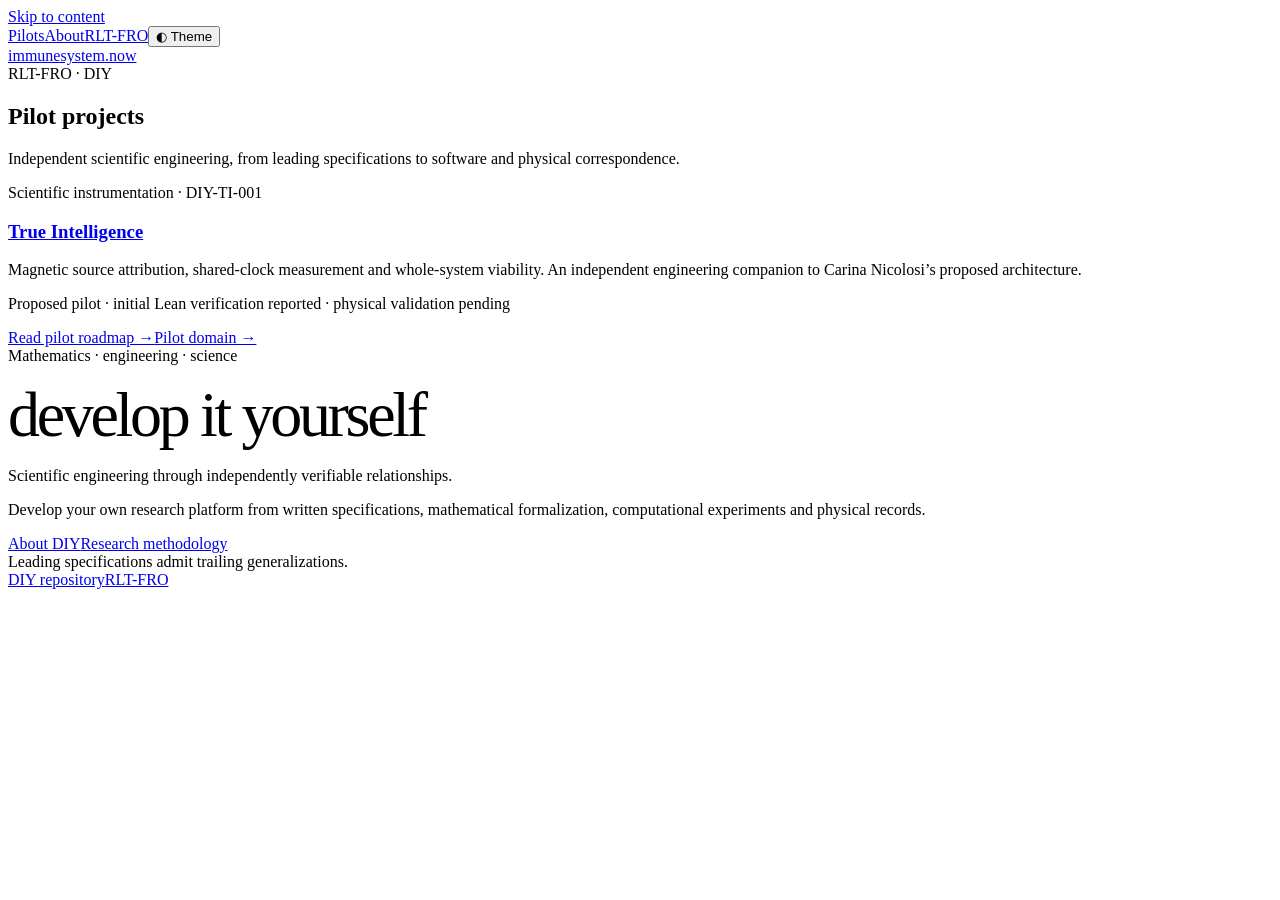
==== immunesystem-now/index.html @ fe9caad9 "Add files via upload" ====
<!doctype html>
<html lang="en" data-theme="light">
<head><meta charset="utf-8"><meta name="viewport" content="width=device-width,initial-scale=1">
<title>Pilots — immunesystem.now</title><meta name="description" content="Scientific engineering pilots of RLT-FRO DIY."><link rel="canonical" href="https://immunesystem.now/">
<link rel="stylesheet" href="/styles/site.css"><link rel="stylesheet" href="/styles/feed.css"><script src="/feed-theme.js"></script></head>
<body><a class="skip" href="#main">Skip to content</a><header class="header"><div class="container header-inner"><nav class="nav" aria-label="Main navigation"><a href="/" aria-current="page">Pilots</a><a href="/about/" >About</a><a href="https://rlt-fro.now/">RLT-FRO</a><button type="button" class="theme-toggle" id="theme-toggle">◐ Theme</button></nav><a class="brand" href="/">immunesystem<span>.now</span></a></div></header>
<main id="main" class="container"><section class="section feed-list"><span class="eyebrow">RLT-FRO · DIY</span><h1 class="feed-heading">Pilot projects</h1><p class="section-intro">Independent scientific engineering, from leading specifications to software and physical correspondence.</p>
<div class="feed-controls" id="feed-controls" hidden><label>Search<input id="feed-search" type="search" placeholder="Title, subject or pilot"></label><label>Subject<select id="feed-category"><option value="">All subjects</option><option>Scientific instrumentation</option></select></label><p class="small" id="feed-count" aria-live="polite"></p></div>
<div class="grid" id="feed-grid"><article class="card feed-card featured" data-category="Scientific instrumentation"><span class="tag">Scientific instrumentation · DIY-TI-001</span><h3><a href="/pilots/TI-001/">True Intelligence</a></h3><p>Magnetic source attribution, shared-clock measurement and whole-system viability. An independent engineering companion to Carina Nicolosi’s proposed architecture.</p><p class="small feed-status">Proposed pilot · initial Lean verification reported · physical validation pending</p><div class="links"><a href="/pilots/TI-001/">Read pilot roadmap →</a><a href="https://trueintelligence.now/">Pilot domain →</a></div></article></div><p id="feed-empty" hidden>No matching pilots.</p></section>
<section class="hero feed-hero"><span class="eyebrow">Mathematics · engineering · science</span><h2 style="font-size:clamp(2.4rem,5vw,4.2rem);font-weight:450;letter-spacing:-.052em;line-height:1.12;margin:14px 0">develop it yourself</h2><p class="subtitle">Scientific engineering through independently verifiable relationships.</p><p class="lead">Develop your own research platform from written specifications, mathematical formalization, computational experiments and physical records.</p><div class="actions"><a class="btn primary" href="/about/">About DIY</a><a class="btn" href="https://github.com/thinkthoughts/rlt-diy">Research methodology</a></div></section></main><footer class="footer"><div class="container footer-inner"><span>Leading specifications admit trailing generalizations.</span><div class="links"><a href="https://github.com/thinkthoughts/rlt-diy">DIY repository</a><a href="https://rlt-fro.now/">RLT-FRO</a></div></div></footer><script src="/feed-filter.js" defer></script></body></html>
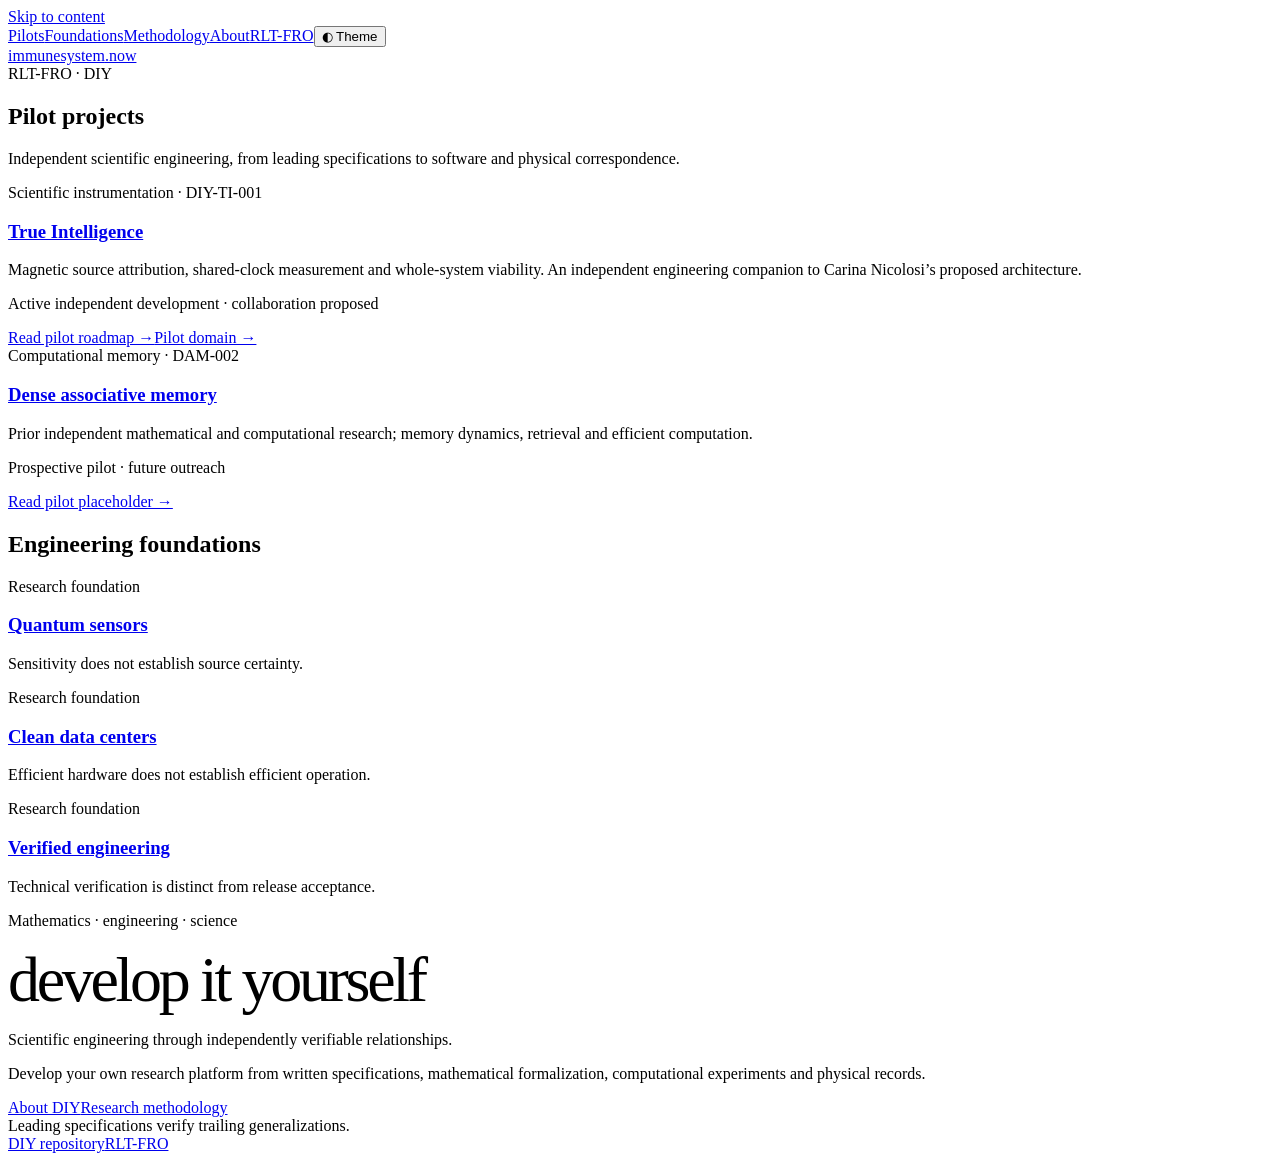
==== commit 5b2bc60c: "RLT-DIY-002: foundations, acceptance and prospective DAM pilot" ====
--- a/immunesystem-now/index.html
+++ b/immunesystem-now/index.html
@@ -3,8 +3,8 @@
 <head><meta charset="utf-8"><meta name="viewport" content="width=device-width,initial-scale=1">
 <title>Pilots — immunesystem.now</title><meta name="description" content="Scientific engineering pilots of RLT-FRO DIY."><link rel="canonical" href="https://immunesystem.now/">
 <link rel="stylesheet" href="/styles/site.css"><link rel="stylesheet" href="/styles/feed.css"><script src="/feed-theme.js"></script></head>
-<body><a class="skip" href="#main">Skip to content</a><header class="header"><div class="container header-inner"><nav class="nav" aria-label="Main navigation"><a href="/" aria-current="page">Pilots</a><a href="/about/" >About</a><a href="https://rlt-fro.now/">RLT-FRO</a><button type="button" class="theme-toggle" id="theme-toggle">◐ Theme</button></nav><a class="brand" href="/">immunesystem<span>.now</span></a></div></header>
+<body><a class="skip" href="#main">Skip to content</a><header class="header"><div class="container header-inner"><nav class="nav" aria-label="Main navigation"><a href="/" aria-current="page">Pilots</a><a href="/foundations/">Foundations</a><a href="/methodology/">Methodology</a><a href="/about/">About</a><a href="https://rlt-fro.now/">RLT-FRO</a><button type="button" class="theme-toggle" id="theme-toggle">◐ Theme</button></nav><a class="brand" href="/">immunesystem<span>.now</span></a></div></header>
 <main id="main" class="container"><section class="section feed-list"><span class="eyebrow">RLT-FRO · DIY</span><h1 class="feed-heading">Pilot projects</h1><p class="section-intro">Independent scientific engineering, from leading specifications to software and physical correspondence.</p>
-<div class="feed-controls" id="feed-controls" hidden><label>Search<input id="feed-search" type="search" placeholder="Title, subject or pilot"></label><label>Subject<select id="feed-category"><option value="">All subjects</option><option>Scientific instrumentation</option></select></label><p class="small" id="feed-count" aria-live="polite"></p></div>
-<div class="grid" id="feed-grid"><article class="card feed-card featured" data-category="Scientific instrumentation"><span class="tag">Scientific instrumentation · DIY-TI-001</span><h3><a href="/pilots/TI-001/">True Intelligence</a></h3><p>Magnetic source attribution, shared-clock measurement and whole-system viability. An independent engineering companion to Carina Nicolosi’s proposed architecture.</p><p class="small feed-status">Proposed pilot · initial Lean verification reported · physical validation pending</p><div class="links"><a href="/pilots/TI-001/">Read pilot roadmap →</a><a href="https://trueintelligence.now/">Pilot domain →</a></div></article></div><p id="feed-empty" hidden>No matching pilots.</p></section>
-<section class="hero feed-hero"><span class="eyebrow">Mathematics · engineering · science</span><h2 style="font-size:clamp(2.4rem,5vw,4.2rem);font-weight:450;letter-spacing:-.052em;line-height:1.12;margin:14px 0">develop it yourself</h2><p class="subtitle">Scientific engineering through independently verifiable relationships.</p><p class="lead">Develop your own research platform from written specifications, mathematical formalization, computational experiments and physical records.</p><div class="actions"><a class="btn primary" href="/about/">About DIY</a><a class="btn" href="https://github.com/thinkthoughts/rlt-diy">Research methodology</a></div></section></main><footer class="footer"><div class="container footer-inner"><span>Leading specifications admit trailing generalizations.</span><div class="links"><a href="https://github.com/thinkthoughts/rlt-diy">DIY repository</a><a href="https://rlt-fro.now/">RLT-FRO</a></div></div></footer><script src="/feed-filter.js" defer></script></body></html>+<div class="feed-controls" id="feed-controls" hidden><label>Search<input id="feed-search" type="search" placeholder="Title, subject or pilot"></label><label>Subject<select id="feed-category"><option value="">All subjects</option><option>Scientific instrumentation</option><option>Computational memory</option></select></label><p class="small" id="feed-count" aria-live="polite"></p></div>
+<div class="grid" id="feed-grid"><article class="card feed-card featured" data-category="Scientific instrumentation"><span class="tag">Scientific instrumentation · DIY-TI-001</span><h3><a href="/pilots/TI-001/">True Intelligence</a></h3><p>Magnetic source attribution, shared-clock measurement and whole-system viability. An independent engineering companion to Carina Nicolosi’s proposed architecture.</p><p class="small feed-status">Active independent development · collaboration proposed</p><div class="links"><a href="/pilots/TI-001/">Read pilot roadmap →</a><a href="https://trueintelligence.now/">Pilot domain →</a></div></article><article class="card feed-card" data-category="Computational memory"><span class="tag">Computational memory · DAM-002</span><h3><a href="/pilots/DAM-002/">Dense associative memory</a></h3><p>Prior independent mathematical and computational research; memory dynamics, retrieval and efficient computation.</p><p class="small feed-status">Prospective pilot · future outreach</p><a href="/pilots/DAM-002/">Read pilot placeholder →</a></article></div><p id="feed-empty" hidden>No matching pilots.</p></section>
+<section class="section"><h2>Engineering foundations</h2><div class="grid"><article class="card"><span class="tag">Research foundation</span><h3><a href="/foundations/quantum-sensors/">Quantum sensors</a></h3><p>Sensitivity does not establish source certainty.</p></article><article class="card"><span class="tag">Research foundation</span><h3><a href="/foundations/clean-datacenters/">Clean data centers</a></h3><p>Efficient hardware does not establish efficient operation.</p></article><article class="card"><span class="tag">Research foundation</span><h3><a href="/foundations/verified-engineering/">Verified engineering</a></h3><p>Technical verification is distinct from release acceptance.</p></article></div></section><section class="hero feed-hero"><span class="eyebrow">Mathematics · engineering · science</span><h2 style="font-size:clamp(2.4rem,5vw,4.2rem);font-weight:450;letter-spacing:-.052em;line-height:1.12;margin:14px 0">develop it yourself</h2><p class="subtitle">Scientific engineering through independently verifiable relationships.</p><p class="lead">Develop your own research platform from written specifications, mathematical formalization, computational experiments and physical records.</p><div class="actions"><a class="btn primary" href="/about/">About DIY</a><a class="btn" href="https://github.com/thinkthoughts/rlt-diy">Research methodology</a></div></section></main><footer class="footer"><div class="container footer-inner"><span>Leading specifications verify trailing generalizations.</span><div class="links"><a href="https://github.com/thinkthoughts/rlt-diy">DIY repository</a><a href="https://rlt-fro.now/">RLT-FRO</a></div></div></footer><script src="/feed-filter.js" defer></script></body></html>
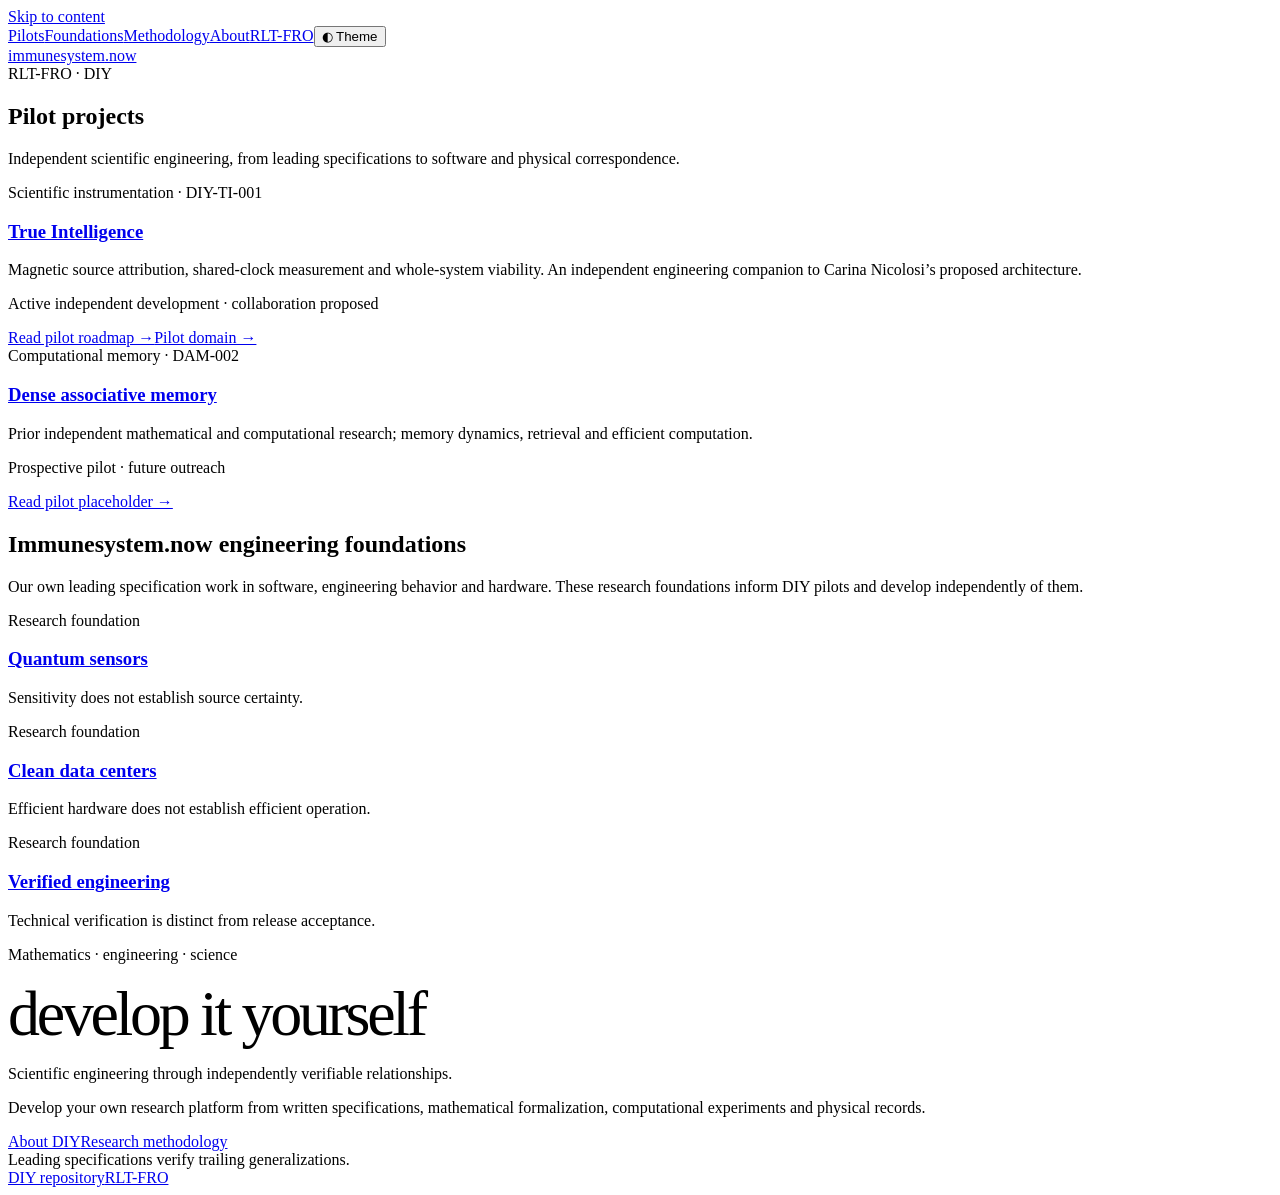
==== commit b3a4eed4: "Clarify Immunesystem.now foundations as our own leading specifications" ====
--- a/immunesystem-now/index.html
+++ b/immunesystem-now/index.html
@@ -7,4 +7,4 @@
 <main id="main" class="container"><section class="section feed-list"><span class="eyebrow">RLT-FRO · DIY</span><h1 class="feed-heading">Pilot projects</h1><p class="section-intro">Independent scientific engineering, from leading specifications to software and physical correspondence.</p>
 <div class="feed-controls" id="feed-controls" hidden><label>Search<input id="feed-search" type="search" placeholder="Title, subject or pilot"></label><label>Subject<select id="feed-category"><option value="">All subjects</option><option>Scientific instrumentation</option><option>Computational memory</option></select></label><p class="small" id="feed-count" aria-live="polite"></p></div>
 <div class="grid" id="feed-grid"><article class="card feed-card featured" data-category="Scientific instrumentation"><span class="tag">Scientific instrumentation · DIY-TI-001</span><h3><a href="/pilots/TI-001/">True Intelligence</a></h3><p>Magnetic source attribution, shared-clock measurement and whole-system viability. An independent engineering companion to Carina Nicolosi’s proposed architecture.</p><p class="small feed-status">Active independent development · collaboration proposed</p><div class="links"><a href="/pilots/TI-001/">Read pilot roadmap →</a><a href="https://trueintelligence.now/">Pilot domain →</a></div></article><article class="card feed-card" data-category="Computational memory"><span class="tag">Computational memory · DAM-002</span><h3><a href="/pilots/DAM-002/">Dense associative memory</a></h3><p>Prior independent mathematical and computational research; memory dynamics, retrieval and efficient computation.</p><p class="small feed-status">Prospective pilot · future outreach</p><a href="/pilots/DAM-002/">Read pilot placeholder →</a></article></div><p id="feed-empty" hidden>No matching pilots.</p></section>
-<section class="section"><h2>Engineering foundations</h2><div class="grid"><article class="card"><span class="tag">Research foundation</span><h3><a href="/foundations/quantum-sensors/">Quantum sensors</a></h3><p>Sensitivity does not establish source certainty.</p></article><article class="card"><span class="tag">Research foundation</span><h3><a href="/foundations/clean-datacenters/">Clean data centers</a></h3><p>Efficient hardware does not establish efficient operation.</p></article><article class="card"><span class="tag">Research foundation</span><h3><a href="/foundations/verified-engineering/">Verified engineering</a></h3><p>Technical verification is distinct from release acceptance.</p></article></div></section><section class="hero feed-hero"><span class="eyebrow">Mathematics · engineering · science</span><h2 style="font-size:clamp(2.4rem,5vw,4.2rem);font-weight:450;letter-spacing:-.052em;line-height:1.12;margin:14px 0">develop it yourself</h2><p class="subtitle">Scientific engineering through independently verifiable relationships.</p><p class="lead">Develop your own research platform from written specifications, mathematical formalization, computational experiments and physical records.</p><div class="actions"><a class="btn primary" href="/about/">About DIY</a><a class="btn" href="https://github.com/thinkthoughts/rlt-diy">Research methodology</a></div></section></main><footer class="footer"><div class="container footer-inner"><span>Leading specifications verify trailing generalizations.</span><div class="links"><a href="https://github.com/thinkthoughts/rlt-diy">DIY repository</a><a href="https://rlt-fro.now/">RLT-FRO</a></div></div></footer><script src="/feed-filter.js" defer></script></body></html>+<section class="section"><h2>Immunesystem.now engineering foundations</h2><p class="section-intro">Our own leading specification work in software, engineering behavior and hardware. These research foundations inform DIY pilots and develop independently of them.</p><div class="grid"><article class="card"><span class="tag">Research foundation</span><h3><a href="/foundations/quantum-sensors/">Quantum sensors</a></h3><p>Sensitivity does not establish source certainty.</p></article><article class="card"><span class="tag">Research foundation</span><h3><a href="/foundations/clean-datacenters/">Clean data centers</a></h3><p>Efficient hardware does not establish efficient operation.</p></article><article class="card"><span class="tag">Research foundation</span><h3><a href="/foundations/verified-engineering/">Verified engineering</a></h3><p>Technical verification is distinct from release acceptance.</p></article></div></section><section class="hero feed-hero"><span class="eyebrow">Mathematics · engineering · science</span><h2 style="font-size:clamp(2.4rem,5vw,4.2rem);font-weight:450;letter-spacing:-.052em;line-height:1.12;margin:14px 0">develop it yourself</h2><p class="subtitle">Scientific engineering through independently verifiable relationships.</p><p class="lead">Develop your own research platform from written specifications, mathematical formalization, computational experiments and physical records.</p><div class="actions"><a class="btn primary" href="/about/">About DIY</a><a class="btn" href="https://github.com/thinkthoughts/rlt-diy">Research methodology</a></div></section></main><footer class="footer"><div class="container footer-inner"><span>Leading specifications verify trailing generalizations.</span><div class="links"><a href="https://github.com/thinkthoughts/rlt-diy">DIY repository</a><a href="https://rlt-fro.now/">RLT-FRO</a></div></div></footer><script src="/feed-filter.js" defer></script></body></html>
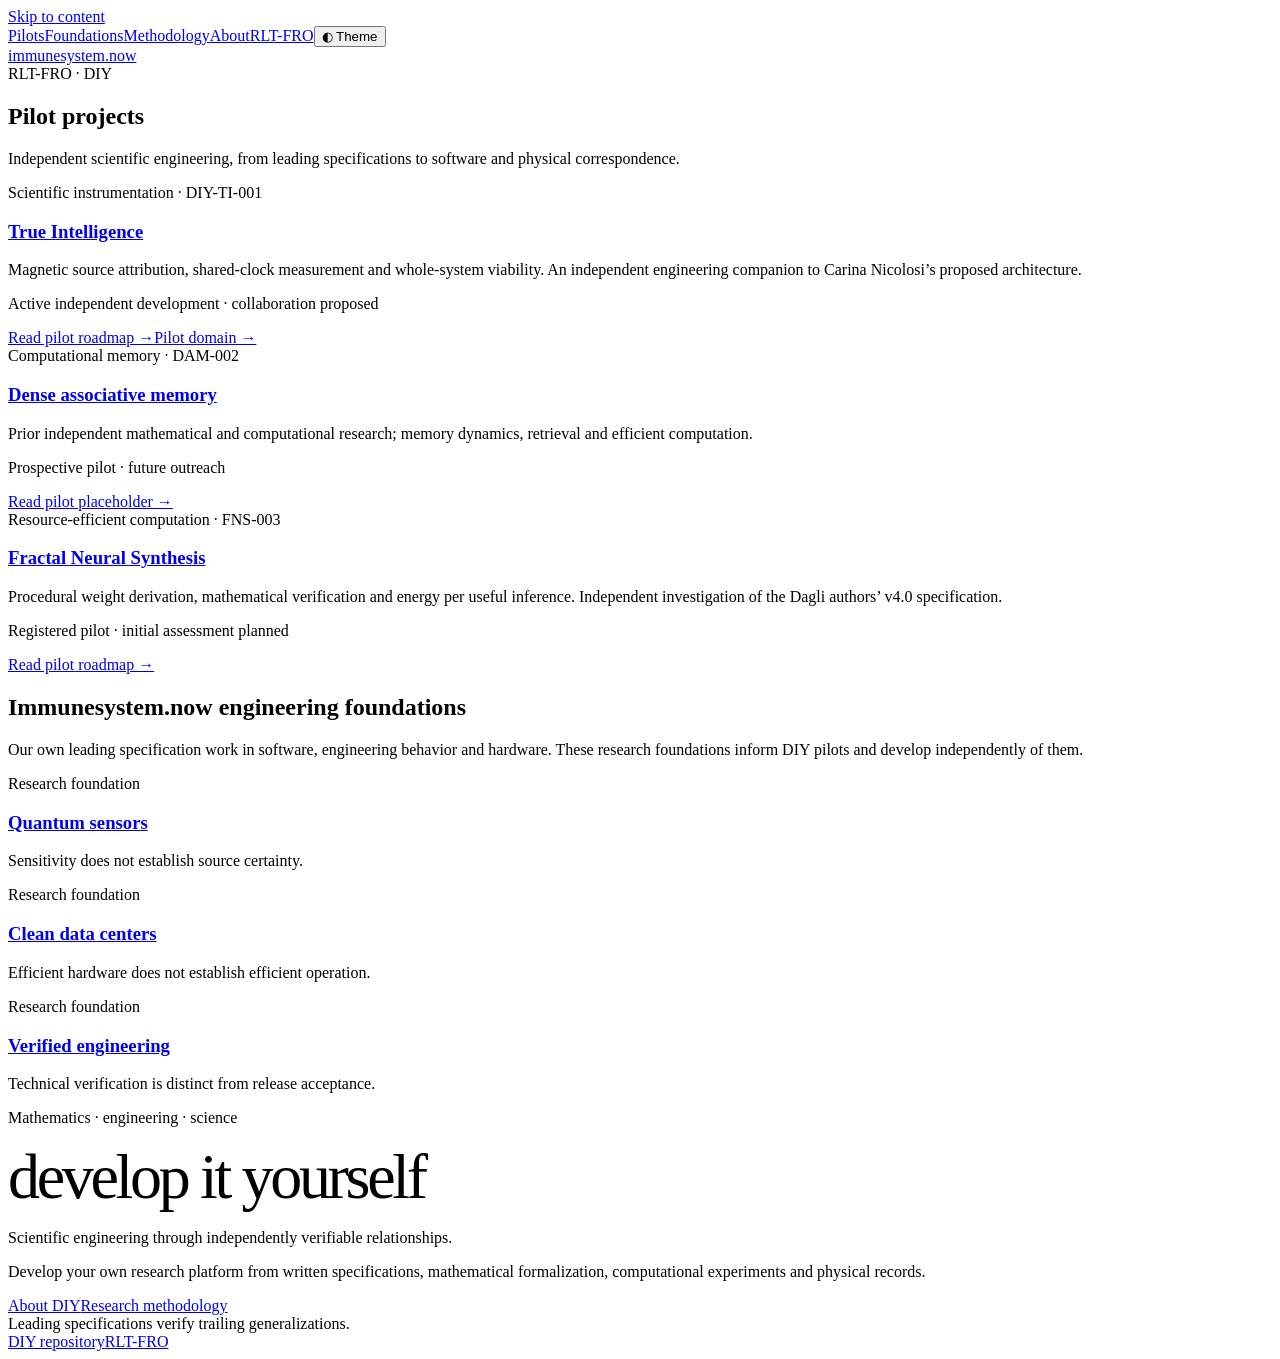
==== commit 93e2aed8: "Register FNS-003 pilot and clean computing research correspondence" ====
--- a/immunesystem-now/index.html
+++ b/immunesystem-now/index.html
@@ -5,6 +5,6 @@
 <link rel="stylesheet" href="/styles/site.css"><link rel="stylesheet" href="/styles/feed.css"><script src="/feed-theme.js"></script></head>
 <body><a class="skip" href="#main">Skip to content</a><header class="header"><div class="container header-inner"><nav class="nav" aria-label="Main navigation"><a href="/" aria-current="page">Pilots</a><a href="/foundations/">Foundations</a><a href="/methodology/">Methodology</a><a href="/about/">About</a><a href="https://rlt-fro.now/">RLT-FRO</a><button type="button" class="theme-toggle" id="theme-toggle">◐ Theme</button></nav><a class="brand" href="/">immunesystem<span>.now</span></a></div></header>
 <main id="main" class="container"><section class="section feed-list"><span class="eyebrow">RLT-FRO · DIY</span><h1 class="feed-heading">Pilot projects</h1><p class="section-intro">Independent scientific engineering, from leading specifications to software and physical correspondence.</p>
-<div class="feed-controls" id="feed-controls" hidden><label>Search<input id="feed-search" type="search" placeholder="Title, subject or pilot"></label><label>Subject<select id="feed-category"><option value="">All subjects</option><option>Scientific instrumentation</option><option>Computational memory</option></select></label><p class="small" id="feed-count" aria-live="polite"></p></div>
-<div class="grid" id="feed-grid"><article class="card feed-card featured" data-category="Scientific instrumentation"><span class="tag">Scientific instrumentation · DIY-TI-001</span><h3><a href="/pilots/TI-001/">True Intelligence</a></h3><p>Magnetic source attribution, shared-clock measurement and whole-system viability. An independent engineering companion to Carina Nicolosi’s proposed architecture.</p><p class="small feed-status">Active independent development · collaboration proposed</p><div class="links"><a href="/pilots/TI-001/">Read pilot roadmap →</a><a href="https://trueintelligence.now/">Pilot domain →</a></div></article><article class="card feed-card" data-category="Computational memory"><span class="tag">Computational memory · DAM-002</span><h3><a href="/pilots/DAM-002/">Dense associative memory</a></h3><p>Prior independent mathematical and computational research; memory dynamics, retrieval and efficient computation.</p><p class="small feed-status">Prospective pilot · future outreach</p><a href="/pilots/DAM-002/">Read pilot placeholder →</a></article></div><p id="feed-empty" hidden>No matching pilots.</p></section>
+<div class="feed-controls" id="feed-controls" hidden><label>Search<input id="feed-search" type="search" placeholder="Title, subject or pilot"></label><label>Subject<select id="feed-category"><option value="">All subjects</option><option>Scientific instrumentation</option><option>Computational memory</option><option>Resource-efficient computation</option></select></label><p class="small" id="feed-count" aria-live="polite"></p></div>
+<div class="grid" id="feed-grid"><article class="card feed-card featured" data-category="Scientific instrumentation"><span class="tag">Scientific instrumentation · DIY-TI-001</span><h3><a href="/pilots/TI-001/">True Intelligence</a></h3><p>Magnetic source attribution, shared-clock measurement and whole-system viability. An independent engineering companion to Carina Nicolosi’s proposed architecture.</p><p class="small feed-status">Active independent development · collaboration proposed</p><div class="links"><a href="/pilots/TI-001/">Read pilot roadmap →</a><a href="https://trueintelligence.now/">Pilot domain →</a></div></article><article class="card feed-card" data-category="Computational memory"><span class="tag">Computational memory · DAM-002</span><h3><a href="/pilots/DAM-002/">Dense associative memory</a></h3><p>Prior independent mathematical and computational research; memory dynamics, retrieval and efficient computation.</p><p class="small feed-status">Prospective pilot · future outreach</p><a href="/pilots/DAM-002/">Read pilot placeholder →</a></article><article class="card feed-card" data-category="Resource-efficient computation"><span class="tag">Resource-efficient computation · FNS-003</span><h3><a href="/pilots/FNS-003/">Fractal Neural Synthesis</a></h3><p>Procedural weight derivation, mathematical verification and energy per useful inference. Independent investigation of the Dagli authors’ v4.0 specification.</p><p class="small feed-status">Registered pilot · initial assessment planned</p><a href="/pilots/FNS-003/">Read pilot roadmap →</a></article></div><p id="feed-empty" hidden>No matching pilots.</p></section>
 <section class="section"><h2>Immunesystem.now engineering foundations</h2><p class="section-intro">Our own leading specification work in software, engineering behavior and hardware. These research foundations inform DIY pilots and develop independently of them.</p><div class="grid"><article class="card"><span class="tag">Research foundation</span><h3><a href="/foundations/quantum-sensors/">Quantum sensors</a></h3><p>Sensitivity does not establish source certainty.</p></article><article class="card"><span class="tag">Research foundation</span><h3><a href="/foundations/clean-datacenters/">Clean data centers</a></h3><p>Efficient hardware does not establish efficient operation.</p></article><article class="card"><span class="tag">Research foundation</span><h3><a href="/foundations/verified-engineering/">Verified engineering</a></h3><p>Technical verification is distinct from release acceptance.</p></article></div></section><section class="hero feed-hero"><span class="eyebrow">Mathematics · engineering · science</span><h2 style="font-size:clamp(2.4rem,5vw,4.2rem);font-weight:450;letter-spacing:-.052em;line-height:1.12;margin:14px 0">develop it yourself</h2><p class="subtitle">Scientific engineering through independently verifiable relationships.</p><p class="lead">Develop your own research platform from written specifications, mathematical formalization, computational experiments and physical records.</p><div class="actions"><a class="btn primary" href="/about/">About DIY</a><a class="btn" href="https://github.com/thinkthoughts/rlt-diy">Research methodology</a></div></section></main><footer class="footer"><div class="container footer-inner"><span>Leading specifications verify trailing generalizations.</span><div class="links"><a href="https://github.com/thinkthoughts/rlt-diy">DIY repository</a><a href="https://rlt-fro.now/">RLT-FRO</a></div></div></footer><script src="/feed-filter.js" defer></script></body></html>
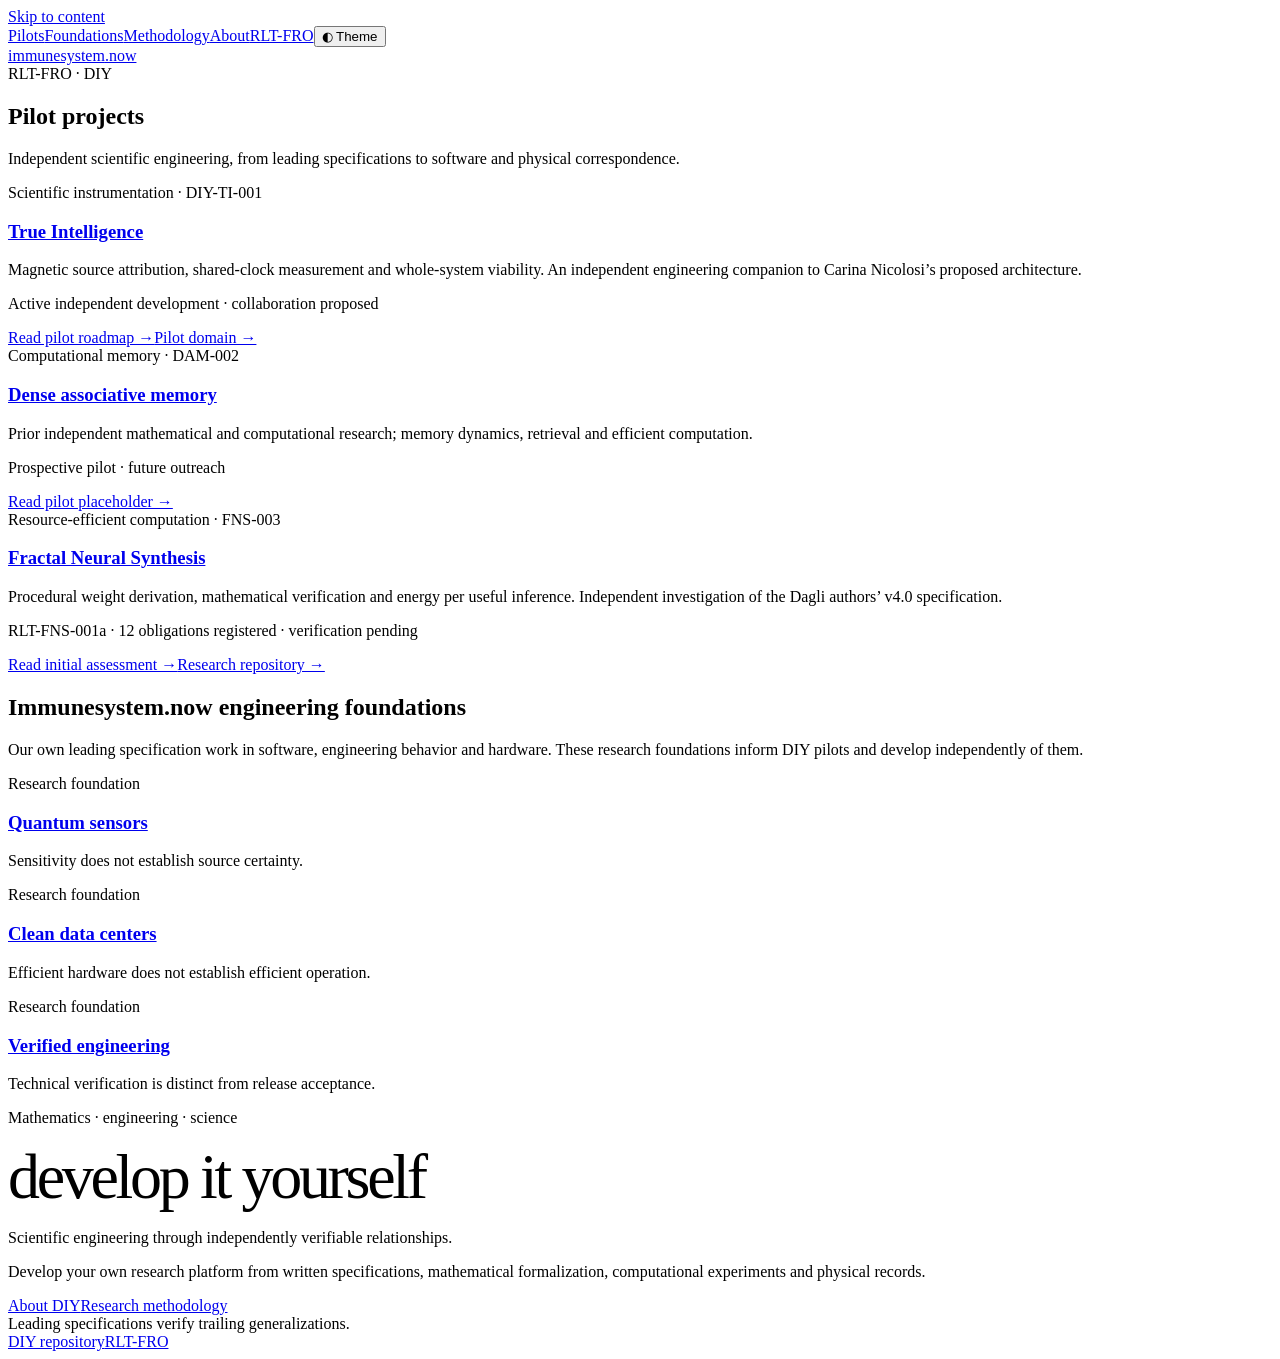
==== commit 028eafd0: "Publish FNS-003 initial assessment and companion repository" ====
--- a/immunesystem-now/index.html
+++ b/immunesystem-now/index.html
@@ -6,5 +6,5 @@
 <body><a class="skip" href="#main">Skip to content</a><header class="header"><div class="container header-inner"><nav class="nav" aria-label="Main navigation"><a href="/" aria-current="page">Pilots</a><a href="/foundations/">Foundations</a><a href="/methodology/">Methodology</a><a href="/about/">About</a><a href="https://rlt-fro.now/">RLT-FRO</a><button type="button" class="theme-toggle" id="theme-toggle">◐ Theme</button></nav><a class="brand" href="/">immunesystem<span>.now</span></a></div></header>
 <main id="main" class="container"><section class="section feed-list"><span class="eyebrow">RLT-FRO · DIY</span><h1 class="feed-heading">Pilot projects</h1><p class="section-intro">Independent scientific engineering, from leading specifications to software and physical correspondence.</p>
 <div class="feed-controls" id="feed-controls" hidden><label>Search<input id="feed-search" type="search" placeholder="Title, subject or pilot"></label><label>Subject<select id="feed-category"><option value="">All subjects</option><option>Scientific instrumentation</option><option>Computational memory</option><option>Resource-efficient computation</option></select></label><p class="small" id="feed-count" aria-live="polite"></p></div>
-<div class="grid" id="feed-grid"><article class="card feed-card featured" data-category="Scientific instrumentation"><span class="tag">Scientific instrumentation · DIY-TI-001</span><h3><a href="/pilots/TI-001/">True Intelligence</a></h3><p>Magnetic source attribution, shared-clock measurement and whole-system viability. An independent engineering companion to Carina Nicolosi’s proposed architecture.</p><p class="small feed-status">Active independent development · collaboration proposed</p><div class="links"><a href="/pilots/TI-001/">Read pilot roadmap →</a><a href="https://trueintelligence.now/">Pilot domain →</a></div></article><article class="card feed-card" data-category="Computational memory"><span class="tag">Computational memory · DAM-002</span><h3><a href="/pilots/DAM-002/">Dense associative memory</a></h3><p>Prior independent mathematical and computational research; memory dynamics, retrieval and efficient computation.</p><p class="small feed-status">Prospective pilot · future outreach</p><a href="/pilots/DAM-002/">Read pilot placeholder →</a></article><article class="card feed-card" data-category="Resource-efficient computation"><span class="tag">Resource-efficient computation · FNS-003</span><h3><a href="/pilots/FNS-003/">Fractal Neural Synthesis</a></h3><p>Procedural weight derivation, mathematical verification and energy per useful inference. Independent investigation of the Dagli authors’ v4.0 specification.</p><p class="small feed-status">Registered pilot · initial assessment planned</p><a href="/pilots/FNS-003/">Read pilot roadmap →</a></article></div><p id="feed-empty" hidden>No matching pilots.</p></section>
+<div class="grid" id="feed-grid"><article class="card feed-card featured" data-category="Scientific instrumentation"><span class="tag">Scientific instrumentation · DIY-TI-001</span><h3><a href="/pilots/TI-001/">True Intelligence</a></h3><p>Magnetic source attribution, shared-clock measurement and whole-system viability. An independent engineering companion to Carina Nicolosi’s proposed architecture.</p><p class="small feed-status">Active independent development · collaboration proposed</p><div class="links"><a href="/pilots/TI-001/">Read pilot roadmap →</a><a href="https://trueintelligence.now/">Pilot domain →</a></div></article><article class="card feed-card" data-category="Computational memory"><span class="tag">Computational memory · DAM-002</span><h3><a href="/pilots/DAM-002/">Dense associative memory</a></h3><p>Prior independent mathematical and computational research; memory dynamics, retrieval and efficient computation.</p><p class="small feed-status">Prospective pilot · future outreach</p><a href="/pilots/DAM-002/">Read pilot placeholder →</a></article><article class="card feed-card" data-category="Resource-efficient computation"><span class="tag">Resource-efficient computation · FNS-003</span><h3><a href="/pilots/FNS-003/">Fractal Neural Synthesis</a></h3><p>Procedural weight derivation, mathematical verification and energy per useful inference. Independent investigation of the Dagli authors’ v4.0 specification.</p><p class="small feed-status">RLT-FNS-001a · 12 obligations registered · verification pending</p><div class="links"><a href="/pilots/FNS-003/">Read initial assessment →</a><a href="https://github.com/thinkthoughts/rlt-fns">Research repository →</a></div></article></div><p id="feed-empty" hidden>No matching pilots.</p></section>
 <section class="section"><h2>Immunesystem.now engineering foundations</h2><p class="section-intro">Our own leading specification work in software, engineering behavior and hardware. These research foundations inform DIY pilots and develop independently of them.</p><div class="grid"><article class="card"><span class="tag">Research foundation</span><h3><a href="/foundations/quantum-sensors/">Quantum sensors</a></h3><p>Sensitivity does not establish source certainty.</p></article><article class="card"><span class="tag">Research foundation</span><h3><a href="/foundations/clean-datacenters/">Clean data centers</a></h3><p>Efficient hardware does not establish efficient operation.</p></article><article class="card"><span class="tag">Research foundation</span><h3><a href="/foundations/verified-engineering/">Verified engineering</a></h3><p>Technical verification is distinct from release acceptance.</p></article></div></section><section class="hero feed-hero"><span class="eyebrow">Mathematics · engineering · science</span><h2 style="font-size:clamp(2.4rem,5vw,4.2rem);font-weight:450;letter-spacing:-.052em;line-height:1.12;margin:14px 0">develop it yourself</h2><p class="subtitle">Scientific engineering through independently verifiable relationships.</p><p class="lead">Develop your own research platform from written specifications, mathematical formalization, computational experiments and physical records.</p><div class="actions"><a class="btn primary" href="/about/">About DIY</a><a class="btn" href="https://github.com/thinkthoughts/rlt-diy">Research methodology</a></div></section></main><footer class="footer"><div class="container footer-inner"><span>Leading specifications verify trailing generalizations.</span><div class="links"><a href="https://github.com/thinkthoughts/rlt-diy">DIY repository</a><a href="https://rlt-fro.now/">RLT-FRO</a></div></div></footer><script src="/feed-filter.js" defer></script></body></html>
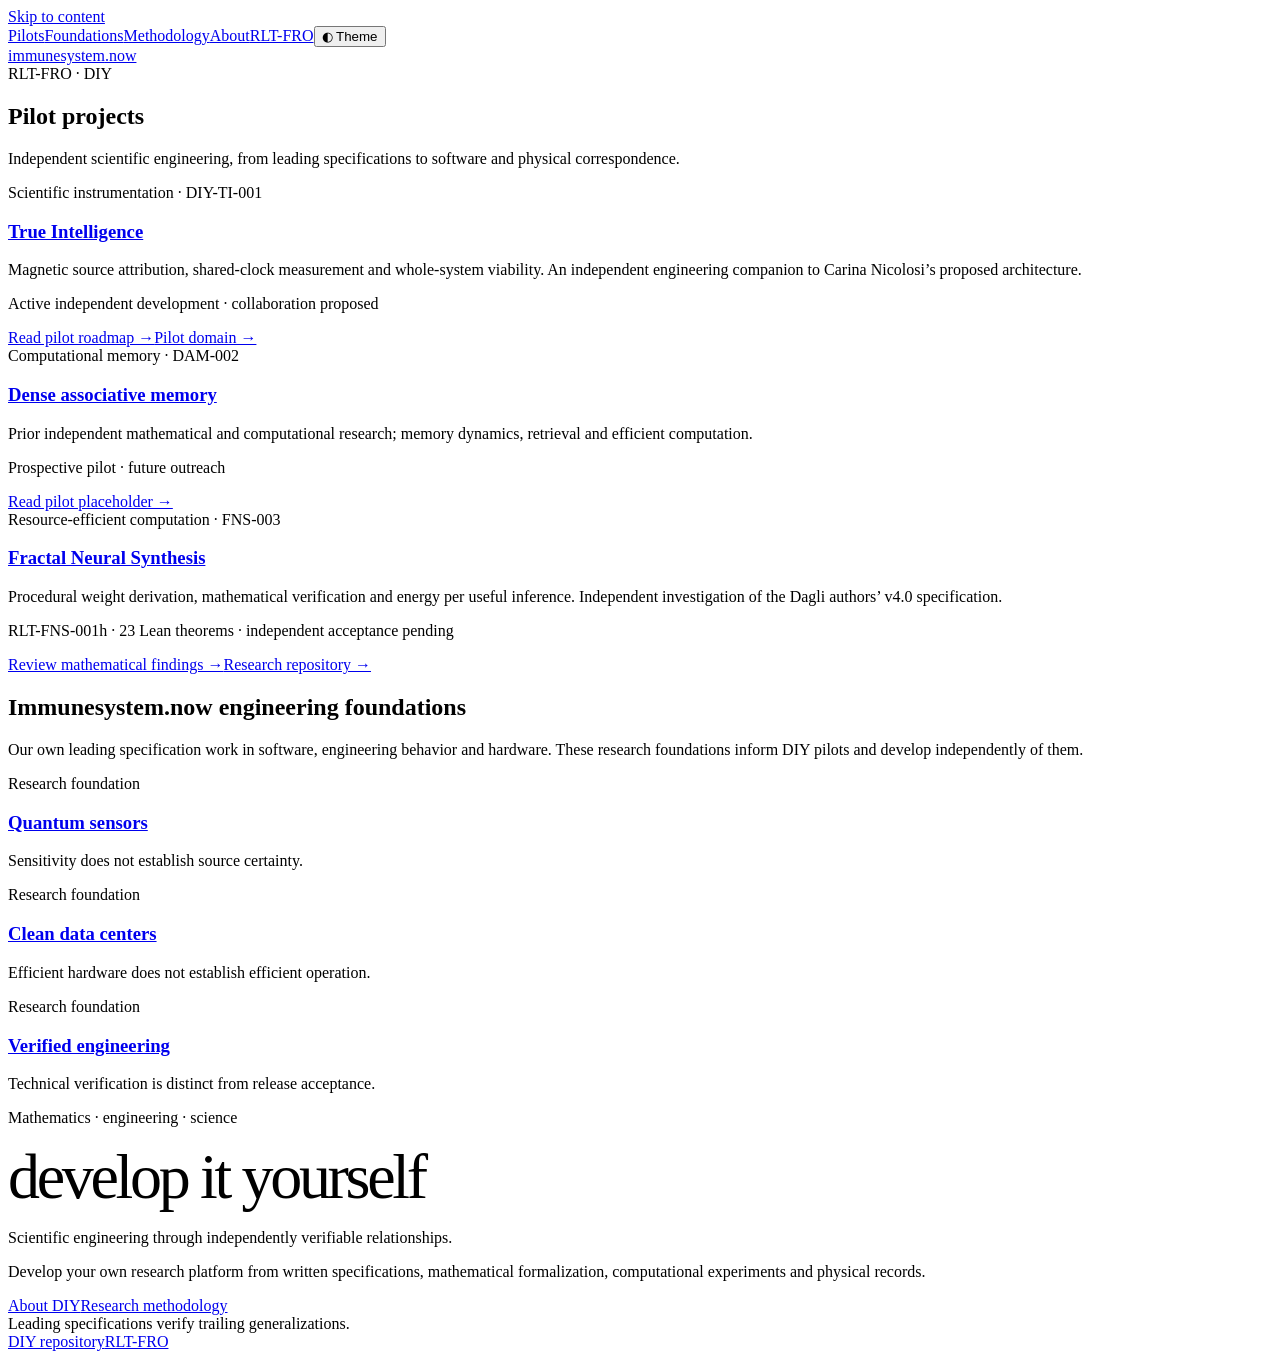
==== commit 1f40bb4b: "Publish FNS frozen candidate findings and open invitation to independent review" ====
--- a/immunesystem-now/index.html
+++ b/immunesystem-now/index.html
@@ -6,5 +6,5 @@
 <body><a class="skip" href="#main">Skip to content</a><header class="header"><div class="container header-inner"><nav class="nav" aria-label="Main navigation"><a href="/" aria-current="page">Pilots</a><a href="/foundations/">Foundations</a><a href="/methodology/">Methodology</a><a href="/about/">About</a><a href="https://rlt-fro.now/">RLT-FRO</a><button type="button" class="theme-toggle" id="theme-toggle">◐ Theme</button></nav><a class="brand" href="/">immunesystem<span>.now</span></a></div></header>
 <main id="main" class="container"><section class="section feed-list"><span class="eyebrow">RLT-FRO · DIY</span><h1 class="feed-heading">Pilot projects</h1><p class="section-intro">Independent scientific engineering, from leading specifications to software and physical correspondence.</p>
 <div class="feed-controls" id="feed-controls" hidden><label>Search<input id="feed-search" type="search" placeholder="Title, subject or pilot"></label><label>Subject<select id="feed-category"><option value="">All subjects</option><option>Scientific instrumentation</option><option>Computational memory</option><option>Resource-efficient computation</option></select></label><p class="small" id="feed-count" aria-live="polite"></p></div>
-<div class="grid" id="feed-grid"><article class="card feed-card featured" data-category="Scientific instrumentation"><span class="tag">Scientific instrumentation · DIY-TI-001</span><h3><a href="/pilots/TI-001/">True Intelligence</a></h3><p>Magnetic source attribution, shared-clock measurement and whole-system viability. An independent engineering companion to Carina Nicolosi’s proposed architecture.</p><p class="small feed-status">Active independent development · collaboration proposed</p><div class="links"><a href="/pilots/TI-001/">Read pilot roadmap →</a><a href="https://trueintelligence.now/">Pilot domain →</a></div></article><article class="card feed-card" data-category="Computational memory"><span class="tag">Computational memory · DAM-002</span><h3><a href="/pilots/DAM-002/">Dense associative memory</a></h3><p>Prior independent mathematical and computational research; memory dynamics, retrieval and efficient computation.</p><p class="small feed-status">Prospective pilot · future outreach</p><a href="/pilots/DAM-002/">Read pilot placeholder →</a></article><article class="card feed-card" data-category="Resource-efficient computation"><span class="tag">Resource-efficient computation · FNS-003</span><h3><a href="/pilots/FNS-003/">Fractal Neural Synthesis</a></h3><p>Procedural weight derivation, mathematical verification and energy per useful inference. Independent investigation of the Dagli authors’ v4.0 specification.</p><p class="small feed-status">RLT-FNS-001a · 12 obligations registered · verification pending</p><div class="links"><a href="/pilots/FNS-003/">Read initial assessment →</a><a href="https://github.com/thinkthoughts/rlt-fns">Research repository →</a></div></article></div><p id="feed-empty" hidden>No matching pilots.</p></section>
+<div class="grid" id="feed-grid"><article class="card feed-card featured" data-category="Scientific instrumentation"><span class="tag">Scientific instrumentation · DIY-TI-001</span><h3><a href="/pilots/TI-001/">True Intelligence</a></h3><p>Magnetic source attribution, shared-clock measurement and whole-system viability. An independent engineering companion to Carina Nicolosi’s proposed architecture.</p><p class="small feed-status">Active independent development · collaboration proposed</p><div class="links"><a href="/pilots/TI-001/">Read pilot roadmap →</a><a href="https://trueintelligence.now/">Pilot domain →</a></div></article><article class="card feed-card" data-category="Computational memory"><span class="tag">Computational memory · DAM-002</span><h3><a href="/pilots/DAM-002/">Dense associative memory</a></h3><p>Prior independent mathematical and computational research; memory dynamics, retrieval and efficient computation.</p><p class="small feed-status">Prospective pilot · future outreach</p><a href="/pilots/DAM-002/">Read pilot placeholder →</a></article><article class="card feed-card" data-category="Resource-efficient computation"><span class="tag">Resource-efficient computation · FNS-003</span><h3><a href="/pilots/FNS-003/">Fractal Neural Synthesis</a></h3><p>Procedural weight derivation, mathematical verification and energy per useful inference. Independent investigation of the Dagli authors’ v4.0 specification.</p><p class="small feed-status">RLT-FNS-001h · 23 Lean theorems · independent acceptance pending</p><div class="links"><a href="/pilots/FNS-003/">Review mathematical findings →</a><a href="https://github.com/thinkthoughts/rlt-fns">Research repository →</a></div></article></div><p id="feed-empty" hidden>No matching pilots.</p></section>
 <section class="section"><h2>Immunesystem.now engineering foundations</h2><p class="section-intro">Our own leading specification work in software, engineering behavior and hardware. These research foundations inform DIY pilots and develop independently of them.</p><div class="grid"><article class="card"><span class="tag">Research foundation</span><h3><a href="/foundations/quantum-sensors/">Quantum sensors</a></h3><p>Sensitivity does not establish source certainty.</p></article><article class="card"><span class="tag">Research foundation</span><h3><a href="/foundations/clean-datacenters/">Clean data centers</a></h3><p>Efficient hardware does not establish efficient operation.</p></article><article class="card"><span class="tag">Research foundation</span><h3><a href="/foundations/verified-engineering/">Verified engineering</a></h3><p>Technical verification is distinct from release acceptance.</p></article></div></section><section class="hero feed-hero"><span class="eyebrow">Mathematics · engineering · science</span><h2 style="font-size:clamp(2.4rem,5vw,4.2rem);font-weight:450;letter-spacing:-.052em;line-height:1.12;margin:14px 0">develop it yourself</h2><p class="subtitle">Scientific engineering through independently verifiable relationships.</p><p class="lead">Develop your own research platform from written specifications, mathematical formalization, computational experiments and physical records.</p><div class="actions"><a class="btn primary" href="/about/">About DIY</a><a class="btn" href="https://github.com/thinkthoughts/rlt-diy">Research methodology</a></div></section></main><footer class="footer"><div class="container footer-inner"><span>Leading specifications verify trailing generalizations.</span><div class="links"><a href="https://github.com/thinkthoughts/rlt-diy">DIY repository</a><a href="https://rlt-fro.now/">RLT-FRO</a></div></div></footer><script src="/feed-filter.js" defer></script></body></html>
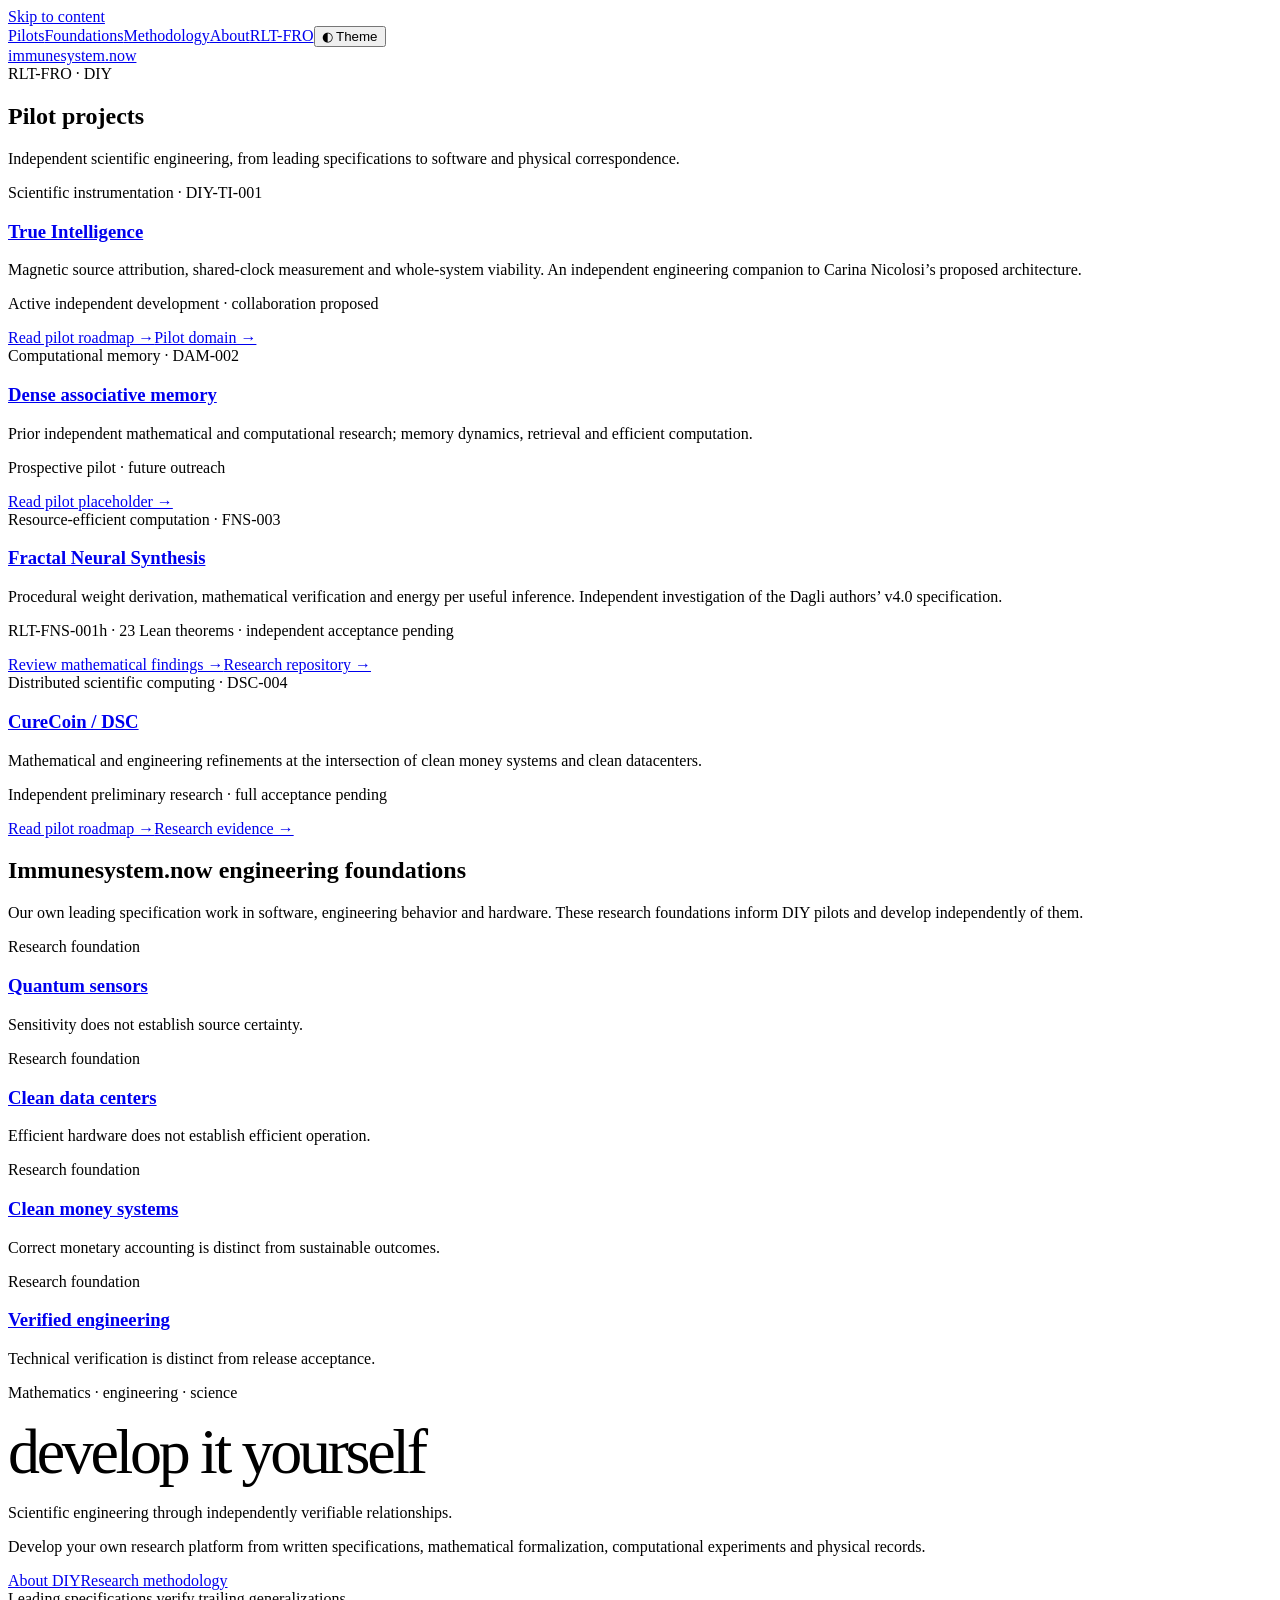
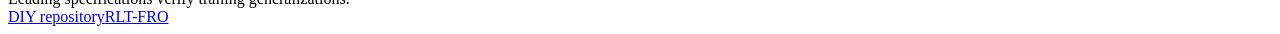
==== commit 8a7e1aee: "Register DSC-004 pilot and clean money systems foundation" ====
--- a/immunesystem-now/index.html
+++ b/immunesystem-now/index.html
@@ -5,6 +5,6 @@
 <link rel="stylesheet" href="/styles/site.css"><link rel="stylesheet" href="/styles/feed.css"><script src="/feed-theme.js"></script></head>
 <body><a class="skip" href="#main">Skip to content</a><header class="header"><div class="container header-inner"><nav class="nav" aria-label="Main navigation"><a href="/" aria-current="page">Pilots</a><a href="/foundations/">Foundations</a><a href="/methodology/">Methodology</a><a href="/about/">About</a><a href="https://rlt-fro.now/">RLT-FRO</a><button type="button" class="theme-toggle" id="theme-toggle">◐ Theme</button></nav><a class="brand" href="/">immunesystem<span>.now</span></a></div></header>
 <main id="main" class="container"><section class="section feed-list"><span class="eyebrow">RLT-FRO · DIY</span><h1 class="feed-heading">Pilot projects</h1><p class="section-intro">Independent scientific engineering, from leading specifications to software and physical correspondence.</p>
-<div class="feed-controls" id="feed-controls" hidden><label>Search<input id="feed-search" type="search" placeholder="Title, subject or pilot"></label><label>Subject<select id="feed-category"><option value="">All subjects</option><option>Scientific instrumentation</option><option>Computational memory</option><option>Resource-efficient computation</option></select></label><p class="small" id="feed-count" aria-live="polite"></p></div>
-<div class="grid" id="feed-grid"><article class="card feed-card featured" data-category="Scientific instrumentation"><span class="tag">Scientific instrumentation · DIY-TI-001</span><h3><a href="/pilots/TI-001/">True Intelligence</a></h3><p>Magnetic source attribution, shared-clock measurement and whole-system viability. An independent engineering companion to Carina Nicolosi’s proposed architecture.</p><p class="small feed-status">Active independent development · collaboration proposed</p><div class="links"><a href="/pilots/TI-001/">Read pilot roadmap →</a><a href="https://trueintelligence.now/">Pilot domain →</a></div></article><article class="card feed-card" data-category="Computational memory"><span class="tag">Computational memory · DAM-002</span><h3><a href="/pilots/DAM-002/">Dense associative memory</a></h3><p>Prior independent mathematical and computational research; memory dynamics, retrieval and efficient computation.</p><p class="small feed-status">Prospective pilot · future outreach</p><a href="/pilots/DAM-002/">Read pilot placeholder →</a></article><article class="card feed-card" data-category="Resource-efficient computation"><span class="tag">Resource-efficient computation · FNS-003</span><h3><a href="/pilots/FNS-003/">Fractal Neural Synthesis</a></h3><p>Procedural weight derivation, mathematical verification and energy per useful inference. Independent investigation of the Dagli authors’ v4.0 specification.</p><p class="small feed-status">RLT-FNS-001h · 23 Lean theorems · independent acceptance pending</p><div class="links"><a href="/pilots/FNS-003/">Review mathematical findings →</a><a href="https://github.com/thinkthoughts/rlt-fns">Research repository →</a></div></article></div><p id="feed-empty" hidden>No matching pilots.</p></section>
-<section class="section"><h2>Immunesystem.now engineering foundations</h2><p class="section-intro">Our own leading specification work in software, engineering behavior and hardware. These research foundations inform DIY pilots and develop independently of them.</p><div class="grid"><article class="card"><span class="tag">Research foundation</span><h3><a href="/foundations/quantum-sensors/">Quantum sensors</a></h3><p>Sensitivity does not establish source certainty.</p></article><article class="card"><span class="tag">Research foundation</span><h3><a href="/foundations/clean-datacenters/">Clean data centers</a></h3><p>Efficient hardware does not establish efficient operation.</p></article><article class="card"><span class="tag">Research foundation</span><h3><a href="/foundations/verified-engineering/">Verified engineering</a></h3><p>Technical verification is distinct from release acceptance.</p></article></div></section><section class="hero feed-hero"><span class="eyebrow">Mathematics · engineering · science</span><h2 style="font-size:clamp(2.4rem,5vw,4.2rem);font-weight:450;letter-spacing:-.052em;line-height:1.12;margin:14px 0">develop it yourself</h2><p class="subtitle">Scientific engineering through independently verifiable relationships.</p><p class="lead">Develop your own research platform from written specifications, mathematical formalization, computational experiments and physical records.</p><div class="actions"><a class="btn primary" href="/about/">About DIY</a><a class="btn" href="https://github.com/thinkthoughts/rlt-diy">Research methodology</a></div></section></main><footer class="footer"><div class="container footer-inner"><span>Leading specifications verify trailing generalizations.</span><div class="links"><a href="https://github.com/thinkthoughts/rlt-diy">DIY repository</a><a href="https://rlt-fro.now/">RLT-FRO</a></div></div></footer><script src="/feed-filter.js" defer></script></body></html>+<div class="feed-controls" id="feed-controls" hidden><label>Search<input id="feed-search" type="search" placeholder="Title, subject or pilot"></label><label>Subject<select id="feed-category"><option value="">All subjects</option><option>Scientific instrumentation</option><option>Computational memory</option><option>Resource-efficient computation</option><option>Distributed scientific computing</option></select></label><p class="small" id="feed-count" aria-live="polite"></p></div>
+<div class="grid" id="feed-grid"><article class="card feed-card featured" data-category="Scientific instrumentation"><span class="tag">Scientific instrumentation · DIY-TI-001</span><h3><a href="/pilots/TI-001/">True Intelligence</a></h3><p>Magnetic source attribution, shared-clock measurement and whole-system viability. An independent engineering companion to Carina Nicolosi’s proposed architecture.</p><p class="small feed-status">Active independent development · collaboration proposed</p><div class="links"><a href="/pilots/TI-001/">Read pilot roadmap →</a><a href="https://trueintelligence.now/">Pilot domain →</a></div></article><article class="card feed-card" data-category="Computational memory"><span class="tag">Computational memory · DAM-002</span><h3><a href="/pilots/DAM-002/">Dense associative memory</a></h3><p>Prior independent mathematical and computational research; memory dynamics, retrieval and efficient computation.</p><p class="small feed-status">Prospective pilot · future outreach</p><a href="/pilots/DAM-002/">Read pilot placeholder →</a></article><article class="card feed-card" data-category="Resource-efficient computation"><span class="tag">Resource-efficient computation · FNS-003</span><h3><a href="/pilots/FNS-003/">Fractal Neural Synthesis</a></h3><p>Procedural weight derivation, mathematical verification and energy per useful inference. Independent investigation of the Dagli authors’ v4.0 specification.</p><p class="small feed-status">RLT-FNS-001h · 23 Lean theorems · independent acceptance pending</p><div class="links"><a href="/pilots/FNS-003/">Review mathematical findings →</a><a href="https://github.com/thinkthoughts/rlt-fns">Research repository →</a></div></article><article class="card feed-card" data-category="Distributed scientific computing"><span class="tag">Distributed scientific computing · DSC-004</span><h3><a href="/pilots/DSC-004/">CureCoin / DSC</a></h3><p>Mathematical and engineering refinements at the intersection of clean money systems and clean datacenters.</p><p class="small feed-status">Independent preliminary research · full acceptance pending</p><div class="links"><a href="/pilots/DSC-004/">Read pilot roadmap →</a><a href="https://rlt-fro.now/DSC/">Research evidence →</a></div></article></div><p id="feed-empty" hidden>No matching pilots.</p></section>
+<section class="section"><h2>Immunesystem.now engineering foundations</h2><p class="section-intro">Our own leading specification work in software, engineering behavior and hardware. These research foundations inform DIY pilots and develop independently of them.</p><div class="grid"><article class="card"><span class="tag">Research foundation</span><h3><a href="/foundations/quantum-sensors/">Quantum sensors</a></h3><p>Sensitivity does not establish source certainty.</p></article><article class="card"><span class="tag">Research foundation</span><h3><a href="/foundations/clean-datacenters/">Clean data centers</a></h3><p>Efficient hardware does not establish efficient operation.</p></article><article class="card"><span class="tag">Research foundation</span><h3><a href="/foundations/clean-money-systems/">Clean money systems</a></h3><p>Correct monetary accounting is distinct from sustainable outcomes.</p></article><article class="card"><span class="tag">Research foundation</span><h3><a href="/foundations/verified-engineering/">Verified engineering</a></h3><p>Technical verification is distinct from release acceptance.</p></article></div></section><section class="hero feed-hero"><span class="eyebrow">Mathematics · engineering · science</span><h2 style="font-size:clamp(2.4rem,5vw,4.2rem);font-weight:450;letter-spacing:-.052em;line-height:1.12;margin:14px 0">develop it yourself</h2><p class="subtitle">Scientific engineering through independently verifiable relationships.</p><p class="lead">Develop your own research platform from written specifications, mathematical formalization, computational experiments and physical records.</p><div class="actions"><a class="btn primary" href="/about/">About DIY</a><a class="btn" href="https://github.com/thinkthoughts/rlt-diy">Research methodology</a></div></section></main><footer class="footer"><div class="container footer-inner"><span>Leading specifications verify trailing generalizations.</span><div class="links"><a href="https://github.com/thinkthoughts/rlt-diy">DIY repository</a><a href="https://rlt-fro.now/">RLT-FRO</a></div></div></footer><script src="/feed-filter.js" defer></script></body></html>
